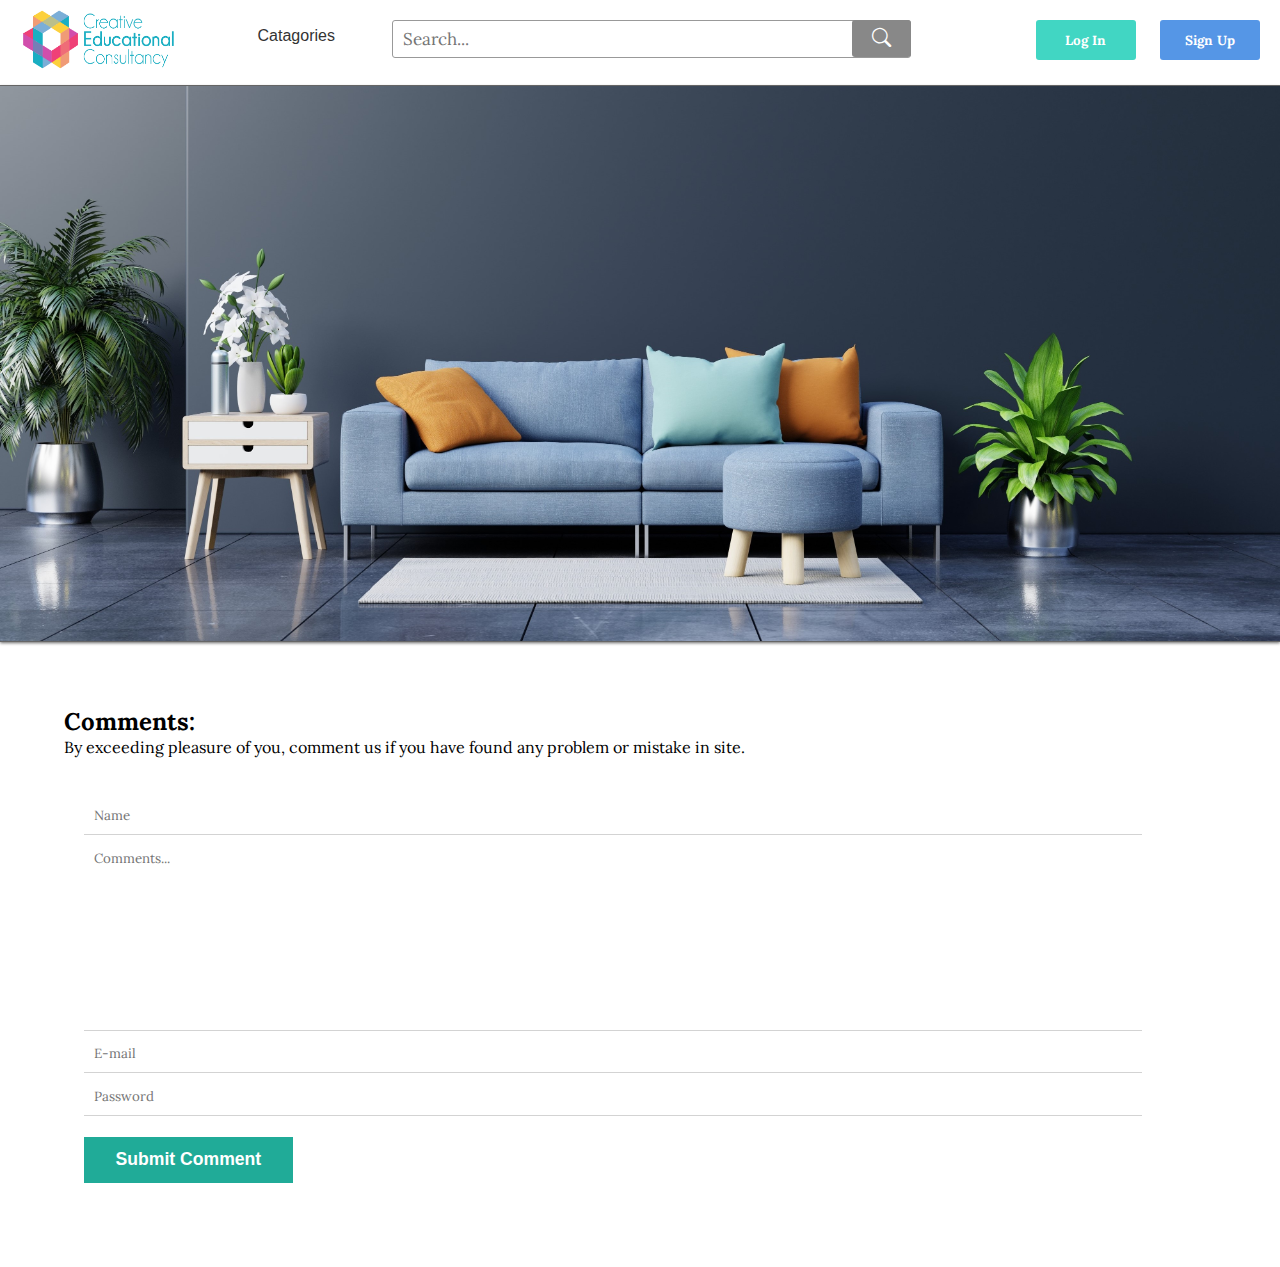
==== index.html @ 6a06fcf9 "comment section fully responsive and styled" ====
<!DOCTYPE html>
<html lang="en">
<head>
    <meta charset="UTF-8">
    <meta http-equiv="X-UA-Compatible" content="IE=edge">
    <meta name="viewport" content="width=device-width, initial-scale=1.0">
    <link rel="stylesheet" href="style.css">
    <link rel="stylesheet" href="https://cdn.jsdelivr.net/npm/bootstrap-icons@1.3.0/font/bootstrap-icons.css">
    <link href="https://cdn.lineicons.com/2.0/LineIcons.css" rel="stylesheet">
    <link rel="icon" href="./logo/125816_4728962.png">
    <title>EDU.F</title>
</head>
<body>
    <div class="main">
        <header>
            <div class="logo"><img src="logo/125816_4728962_789261.png" alt=""></div>
            <div class="catagory">
                <ul class="parent">
                    <li>Catagories
                        <ul class="child1">
                            <li><a href="#"><i class="bi bi-house-fill"></i> Home <span class="lni lni-chevron-right" id="last"></span></a></li>
                            <li><a href="#"><i class="lni lni-html5"></i> HTML <span class="lni lni-chevron-right" id="last"></span> </a></li>
                            <li><a href="#"><i class="lni lni-css3"></i> CSS <span class="lni lni-chevron-right" id="last"></span></a></li>
                            <li><a href="#"><i class="lni lni-certificate"></i> Projects <span class="lni lni-chevron-right" id="last"></span></a></li>
                            <li><a href="#"><i class="lni lni-bookmark"></i> Books <span class="lni lni-chevron-right" id="last"></span></a></li>                     
                        </ul>
                    </li>
                </ul>
            </div>
            <!-- <label for="menu" id="toggle-btn">
                <div class="toggle-btn-in"></div>
                <div class="toggle-btn-in"></div>
                <div class="toggle-btn-in"></div>
            </label>
            <input type="checkbox" id="menu"> -->
            <div id="search">
                <form action="">
                    <input type="text" class="search" placeholder="Search...">
                    <button class="searchIcon bi bi-search"></button>
                </form>
            </div>
            <div class="sign">
                <a href="Forms/Login.html" style="font: inherit; text-decoration: inherit; color: inherit;"><button class="login"> Log In</button></a>
                <a href="Forms/Signup.html" style="font: inherit; text-decoration: inherit; color: inherit;" class="f"><button class="signup"> Sign Up</button></a>
            </div>
        </header>
        <header id="index_header">
            <img src="./images/modern-living-room-interior-with-sofa-green-plants-lamp-table-dark-wall-background.jpg" alt="">
            <div id="overlay">
                <div id="in_overlay">
                    <h1>Explore your ideas!</h1>
                    <p>Lorem ipsum dolor sit amet consectetur, adipisicing elit. Nulla ipsum corporis illum
                        rerum voluptatibus alias saepe mollitia autem asperiores obcaecati.
                    </p>
                    <button>Blog</button>
                </div>
                <img src="./images/undraw_ideas_s70l.svg" alt="">
            </div>
            <h1 id="title-mob">Explore your ideas!</h1>
        </header>
        <div class="comment">
            <div class="para">
                <h2>Comments:</h2>
                <p>By exceeding pleasure of you, comment us if you have found any problem or mistake in site.</p>
            </div>
            <form action="" method="get">
                <input type="text" placeholder="Name">
                <textarea name="comments" id="comments" cols="30" rows="10" placeholder="Comments..." ></textarea>
                <input type="text" placeholder="E-mail">
                <input type="password" placeholder="Password">
                <button>Submit <span>Comment</span></button>
            </form>
        </div>
    </div>
</body>
</html>
---- style.css ----
@import url('https://fonts.googleapis.com/css2?family=Lora&display=swap');

body{
    background:white;
}
*{
    box-sizing: border-box;
    margin: 0;
    user-select:none;
    font-family: 'Lora', serif;
}
header{
    display: flex;
    border-bottom: 0.5px solid #666;
    box-shadow: 0 1px 3px #666;
    flex-flow: wrap row;
    justify-content: space-between;
}
header div.logo img{
    width: 200px;
    height: 80px;
    padding-bottom: 0;
}
li{
    margin: 0;
    padding: 0;
}
header div.catagory ul.parent{
    margin: 17px 0px;
    position: relative;
    cursor: pointer;
    color: #333;
    padding: 0;
}
header div.catagory ul.parent li{
    list-style-type: none;
    padding: 10px;
    font-family:'Lucida Sans', 'Lucida Sans Regular', 'Lucida Grande', 'Lucida Sans Unicode', Geneva, Verdana, sans-serif;
    padding-bottom: 23px;
}
header div.catagory ul.parent li:hover{
    color: #19AEC2;
}
header div.catagory ul.parent li ul.child1{
    display:none;
    position: absolute;
    margin: 20px 0px 0px -12px;
    border: 1px solid #bbb;
    width: 200px;
    background-color: #fff;
    padding-bottom: 10px;
    padding: 0;
    border-radius: 5px;
    z-index: 10;
}
header div.catagory ul.parent li ul.child1 li{
    list-style-type: none;
    padding: 10px;
    margin-top: 10px;
}
header div.catagory ul.parent li ul.child1 li a{
    text-decoration: none;
    color: #000;
}
header div.catagory ul.parent li ul.child1 li:hover a, ul.child1 li:hover i{
    color: #19AEC2;
    font-weight: 700;
}
#last{
    display: inline-block;
    font-size: 0.7rem;
    float: right;
}
header div.catagory ul.parent li:hover ul.child1{
    display: block;
}
#search{
    width: 45%;
}
header div#search form input{
    padding: 7px 75px 7px 10px;
    margin: 20px 10px 15px 0;
    font-size: 17px;
    width: 90%;
    border: 1px solid #999;
    border-radius: 3px;
    outline: none;
}
div#search form input:focus{
    border: 1px solid #555
}
header div#search form button.searchIcon {
    padding: 6px 20px 7px 20px;
    margin-left: -73px;
    border-style: none;
    background-color: #888;
    border-radius: 3px;
    font-size: 1.2rem;
    color: #fff;
}
header div#search form button.searchIcon:hover {
    background-color: #999;
}
header div.sign .login{
    margin: 20px;
    width: 100px;
    padding: 10px;
    height: 40px;
    background-color: #41d6c3;
    border-style: none;
    border-radius: 3px;
    color: #fff;
    cursor: pointer;
    font-weight: bold;
}
header div.sign .signup{
    width: 100px;
    cursor: pointer;
    padding: 10px;
    height: 40px;
    background-color: #5596e6;
    border-style: none;
    border-radius: 3px;
    color: #fff;
    margin: 20px;
    margin-left: 0;
    font-weight: bold;
}
header div.sign .login:hover{
    border: 1px solid #20ab98;
    font-size: 15px;
}
header div.sign .signup:hover{
    border: 1px solid #4984cc;
    font-size: 15px;
}
#index_header{
    width: 100%;
    position: relative;
}
#index_header img{
    width: 100%;
    height: auto;
    object-fit: scale-down;
}
#overlay{
    display: none;
    position: absolute;
    top: 0;
    width: 100%;
    background-color: #41d6c333;
    height: 100%;
}
#index_header:hover #overlay{
    display: block;
}
#in_overlay{
    position: absolute;
    color: #999;
    width: 350px;
    background-color: #fff;
    padding: 3rem;
    box-shadow: 0 2px 4px rgba(0,0,0,.08), 0 4px 12px rgba(0,0,0,.08);
    border-radius: 5px;
    top: 15%;
    left: 10%;
}
#in_overlay h1{
    color: #444;
    padding-bottom: 20px;
}
#in_overlay p{
    text-align: justify;
    padding-bottom: 20px;
}
#in_overlay button{
    padding: 0.5rem 2rem;
    font-size: 1.05rem;
    background-color: #3d70b2;
    color: white;
    font-weight: bold;
    border: 1px solid #3d70b2;
    border-radius: 3px;
}
#in_overlay button:hover{
    border: 1px solid #32609b;
    cursor: pointer;
    font-size: 1.2rem;
}
#overlay img{
    width: 48%;
    float: right;
    padding: 2rem;
}
#title-mob{
    position: absolute;
    display: none;
    color: white;
    left: 10%;
}
.toggle-btn{
    margin-top: 10px;
    padding: 3px;
    background-color: red;
}
.toggle-btn-in{
    cursor: pointer;
    width: 20px;
    height: 4px;
    margin: 1px;
    background-color: #000;
    border-radius: 3px;
}

div.comment{
    margin: 2rem 0;
    padding: 2rem 0;
    display: grid;
    grid-template-columns: repeat(12 1fr);
    grid-gap: 20px;
}
div.comment div.para{
    grid-column: 3/12;
}
div.comment form{
    grid-column: 3/12;
    padding: 20px;
}
div.comment input{
    width: 90%;
    border: none;
    border-bottom: 1px solid lightgray;
    padding: 10px;
    margin-bottom: 5px;
}
div.comment textarea{
    width: 90%;
    border: none;
    border-bottom: 1px solid lightgray;
    padding: 10px;
    resize: none;
}
div.comment button{
    font-family: Verdana, Geneva, Tahoma, sans-serif;
    /* width: 220px; */
    padding:0.8rem 2rem;
    border-style: none;
    background-color: #20ab98;
    color: white;
    font-weight: 600;
    outline: none;
    font-size: 1.1rem;
    margin-top: 1rem;
}
div.comment button span{
    font-family: inherit;
}
div.comment button:hover{
    background-color: #5596e6;
}


@media screen and (max-width:1025px){
    #search{
        width: 50%;
    }
    #in_overlay{
        top: 10%;
    }
    #in_overlay h1{
        font-size: 1.5em;
    }
}
@media screen and (max-width:800px){
    #search{
        width: 45%;
        margin-left: 50px;
    }
    #in_overlay{
        top: 5%;
        left: 4%;
        padding: 2rem;
    }
    #in_overlay h1{
        font-size: 1.5em;
    }
}
@media screen and (max-width:714px){
    header div.catagory ul.parent li ul.child1{
        left: -45px;
    }
    #in_overlay{
        display: none;
    }
    #title-mob{
        display: block;
    }
    #overlay{
        display: block;
    }
}
/* @media screen and (max-width:750px){
    #search{
        width: 100%;
    }
} */
@media screen and (max-width:600px){
    #search{
        width: 95%;
    }
    div.comment form{
        grid-column: 1/13;
        /* padding: 20px; */
    }
    div.comment div.para{
        grid-column: 1/13;
        padding: 14px;
    }
    div.comment input{
        width: 100%;
    }
    div.comment textarea{
        width: 100%;
    }
}
@media screen and (max-width:400px){

    #search{
        width: 95%;
        margin-left: 10px;
    }
    header div.logo img{
        width: 100%;
        height: auto;
    }
    header div.catagory ul.parent li ul.child1{
        left: 20px;
    }
    div.comment button span{
        display: none;
    }
}
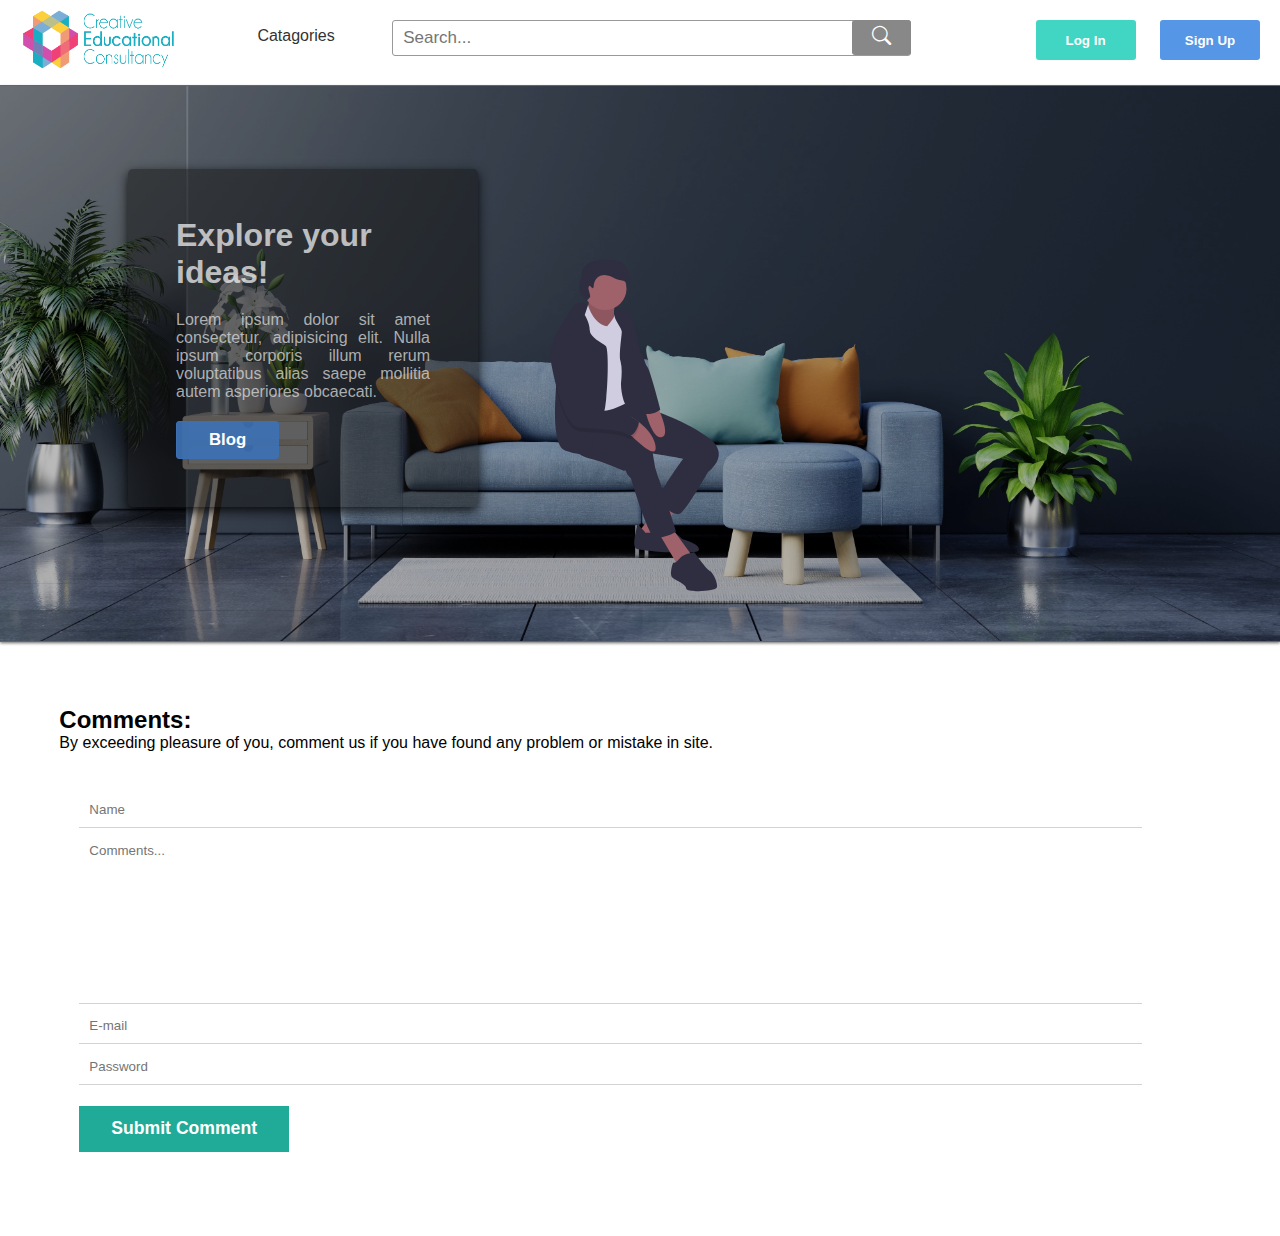
==== commit 7a85a365: "animated header" ====
--- a/index.html
+++ b/index.html
@@ -40,8 +40,8 @@
                 </form>
             </div>
             <div class="sign">
-                <a href="Forms/Login.html" style="font: inherit; text-decoration: inherit; color: inherit;"><button class="login"> Log In</button></a>
-                <a href="Forms/Signup.html" style="font: inherit; text-decoration: inherit; color: inherit;" class="f"><button class="signup"> Sign Up</button></a>
+                <a href="forms/login.html" style="font: inherit; text-decoration: inherit; color: inherit;"><button class="login"> Log In</button></a>
+                <a href="" style="font: inherit; text-decoration: inherit; color: inherit;" class="f"><button class="signup"> Sign Up</button></a>
             </div>
         </header>
         <header id="index_header">
@@ -54,7 +54,38 @@
                     </p>
                     <button>Blog</button>
                 </div>
-                <img src="./images/undraw_ideas_s70l.svg" alt="">
+                <div id="img">
+                    <svg id="bafbdcdd-db4a-4743-9ceb-46364dc67d6e" data-name="Layer 1"
+                        xmlns="http://www.w3.org/2000/svg" width="851" height="746.0542" viewBox="0 0 851 746.0542">
+                        <path d="M578.93617,366.38074s42.34638,1.1513,49.34015,3.69576,10.12111,20.7396,10.12111,20.7396l-32.87919,10.33437-24.59189-1.393-18.50788,1.30783L572.75268,374Z" transform="translate(-174.5 -76.9729)" fill="#2f2e41"/>
+                        <path d="M580.76275,352.48561s2.78616,10.76072-3.39733,18.38S603.9475,405.6353,603.9475,405.6353l17.28539-2.971s-3.8097-33.064,1.30766-41.43662S580.76275,352.48561,580.76275,352.48561Z" transform="translate(-174.5 -76.9729)" fill="#9f616a"/>
+                        <path d="M580.76275,352.48561s2.78616,10.76072-3.39733,18.38S603.9475,405.6353,603.9475,405.6353l17.28539-2.971s-3.8097-33.064,1.30766-41.43662S580.76275,352.48561,580.76275,352.48561Z" transform="translate(-174.5 -76.9729)" opacity="0.1"/>
+                        <polygon points="521.22 590.132 483.081 640.709 509.109 655.905 544.931 597.296 521.22 590.132" fill="#9f616a"/>
+                        <path d="M668.96761,718.53491s-14.04443-16.31874-13.419-12.67971-9.993,34.49974-.11362,37.48486,94.60062,10.90261,95.76622,1.33594S725.927,728.41415,725.927,728.41415s-15.70758-15.09625-19.19024-13.561S668.96761,718.53491,668.96761,718.53491Z" transform="translate(-174.5 -76.9729)" fill="#2f2e41"/>
+                        <polygon points="512.663 638.435 543.126 690.333 566.125 677.014 535.407 634.525 512.663 638.435" fill="#9f616a"/>
+                        <path d="M735.25164,591.93625l-9.04068,12.7935s-43.09961,59.85933-38.52238,64.6924,23.63955,23.09926,33.33415,19.5597S765.16,624.261,765.16,624.261l-8.984-35.92119Z" transform="translate(-174.5 -76.9729)" fill="#2f2e41"/>
+                        <path d="M549.59,579.82562s9.652,18.01033,34.116,24.10848,50.02251,18.56461,50.93227,18.40824,3.48266-1.53523,4.10813,2.1038,7.33495,9.97889,7.33495,9.97889,27.02289,91.82859,37.343,91.92807,31.52877-7.29237,31.96943-10.178-31.60014-96.66167-31.91287-98.48119L679.728,595.85974s42.37483,6.7662,46.32659,7.96025S765.16,624.261,765.16,624.261s35.83585-25.82869,2.3169-51.913-91.13226-45.21755-91.13226-45.21755l-20.66857-5.81387-18.01336-1.07517-2.65227-10.17093-42.66206,2.46143-44.52122,18.89181Z" transform="translate(-174.5 -76.9729)" fill="#2f2e41"/>
+                        <circle cx="431.39477" cy="263.7" r="33.23151" fill="#9f616a"/>
+                        <path d="M575.8302,367.38291l3.99683-.687s7.21885,27.79487,29.55057,32.38624c0,0,11.01915-13.20039,10.54876-15.4277s8.72665-14.111,13.61662-7.45845-1.19372,123.84077,2.91441,125.94457,12.92142,4.33553,5.82817,12.11113-35.26728,18.2379-41.50765,14.62731-18.99129-34.20115-24.50673-44.49277-14.343-45.30305-14.343-45.30305-11.27257-38.33772-4.33569-47.02309S575.8302,367.38291,575.8302,367.38291Z" transform="translate(-174.5 -76.9729)" fill="#d0cde1"/>
+                        <path d="M607.63458,511.65358a189.57234,189.57234,0,0,1-3.80657,24.26808c-1.62981,6.508-3.52744,10.43726-5.693,10.26986-5.52564-.413-8.03729,7.69124-9.33222,17.03456-1.38419,9.91264-1.38419,21.22057-2.14325,25.2169-1.00462,5.28008-7.43445,9.30987-20.28293,8.1266a90.65925,90.65925,0,0,1-22.3481-5.481c-17.34708-6.307-16.83363-57.45529-13.93125-95.40906,1.77486-23.26347,4.44281-41.58172,4.44281-41.58172s-5.26885-15.71735-6.95445-26.48955a35.2107,35.2107,0,0,1-.50235-5.94976c.25673-9.4103,17.43641-34.83936,27.81787-50.67949,10.39264-15.84012,24.5695-4.21953,24.5695-4.21953l-4.934,14.89124s7.64654,11.79917,7.70241,23.029,18.30708,19.33411,24.85968,24.77042C611.21782,432.866,611.1174,478.46637,607.63458,511.65358Z" transform="translate(-174.5 -76.9729)" fill="#2f2e41"/>
+                        <path d="M622.06438,372.08082s1.19752,1.41555,6.681.72495c6.5762-.82821,15.61831,1.4471,17.719,7.72578,3.85229,11.51411,14.71265,58.35239,14.71265,58.35239s4.52051,53.54776,6.55328,65.3746,1.02354,22.30328,3.02786,28.51521-19.78726-11.58514-27.81871-9.26808-13.19156-27.70493-12.18233-38.18136,1.8621-21.86262-.92406-32.62334,2.15346-39.24041,1.96865-45.76508S614.09232,383.96685,622.06438,372.08082Z" transform="translate(-174.5 -76.9729)" fill="#2f2e41"/>
+                        <path d="M645.578,538.50662s35.18569,19.19574,38.5531,46.51753S637.069,558.56951,637.069,558.56951Z" transform="translate(-174.5 -76.9729)" fill="#9f616a"/>
+                        <path d="M665.66354,519.13159s10.78165,54.34487,27.57717,51.4581-9.382-54.58544-9.382-54.58544Z" transform="translate(-174.5 -76.9729)" fill="#9f616a"/>
+                        <path d="M723.18359,756.04805s-8.6,9.90785-10.73228,8.40107-7.03635,19.00543-2.61549,22.92875,21.45041,10.36265,21.63522,16.88731,45.85749,5.231,47.49219-1.60642-5.72869-22.4312-10.90294-25.28839-24.3062-29.15464-24.3062-29.15464S728.77005,750.40469,723.18359,756.04805Z" transform="translate(-174.5 -76.9729)" fill="#2f2e41"/>
+                        <path d="M639.9734,571.74336c-8.16006-5.76008-30.94346-7.1889-51.17065-8.51728-8.87443-.56932-17.25776-1.12746-23.69876-2.03165-6.20656-.85957-11.788-6.53033-16.74432-14.98063-7.51259-12.80379-13.5852-32.004-18.26245-50.53429,1.77486-23.26347,4.44281-41.58172,4.44281-41.58172s-5.26885-15.71735-6.95445-26.48955a14.17612,14.17612,0,0,1,4.48749-4.041c21.455-9.20938,41.93887,81.422,44.53984,95.64358.04469.23437.07815.45764.11167.64739,1.26134,7.32285,14.89124,13.58527,27.10343,16.0634,7.52376,1.52931,14.52291,1.6298,17.749-.35722,8.47258-5.20187,34.52676,15.61685,36.50255,16.20852C660.05541,552.37573,651.69442,580.03737,639.9734,571.74336Z" transform="translate(-174.5 -76.9729)" opacity="0.1"/>
+                        <path d="M532.07668,417.9883s-15.5938,7.36339-8.74209,41.7778,20.6546,92.92317,41.76383,95.85139,63.14288,2.26,74.87024,10.5473,20.08569-19.375,18.10981-19.97208-28.032-21.40766-36.50407-16.205-42.81548-3.88056-44.84825-15.70741S553.88241,408.62058,532.07668,417.9883Z" transform="translate(-174.5 -76.9729)" fill="#2f2e41"/>
+                        <path d="M644.44592,401.48442l17.138,39.767s1.72533-.86074,3.72966,5.35119,2.94253,11.67048,6.45363,15.75017,19.13352,62.2757,19.60262,65.005-21.57707,12.13832-26.50318,4.55531S644.44592,401.48442,644.44592,401.48442Z" transform="translate(-174.5 -76.9729)" fill="#2f2e41"/>
+                        <path d="M586.98815,340.21033c1.27358-.34005,1.46068-2.031,1.50337-3.34847.22859-7.05539,4.4771-14.295,11.23078-16.34894a18.88129,18.88129,0,0,1,7.95871-.438,30.14537,30.14537,0,0,1,10.77823,3.59581c1.759.98892,3.48436,2.18,5.47953,2.482,1.31767.1995,7.02305,1.85833,8.33513,2.09178,2.88475.51325,5.56568,3.09425,8.33384,2.13381,2.64832-.91886,3.23456-4.34783,3.29857-7.15029.14583-6.38457-4.70095-15.22107-8.97-19.9707-3.23965-3.60433-8.11764-5.26813-12.88608-6.13328a85.79023,85.79023,0,0,0-16.85259-1.02522c-7.63115.1361-15.47383.72511-22.355,4.027s-12.66118,9.87349-12.991,17.49873c-.06871,1.58841.09515,3.18344-.0384,4.76771-.3258,3.86482-2.37806,7.35567-3.34078,11.11282a20.33478,20.33478,0,0,0,2.83974,16.25034c2.5538,3.75828,6.56761,7.15739,6.42,11.69885l5.53742-5.73689a4.54729,4.54729,0,0,0,1.35239-5.55565l-1.96-7.64516a6.89794,6.89794,0,0,1-.16972-4.25467C582.59337,333.06983,584.86469,340.77728,586.98815,340.21033Z" transform="translate(-174.5 -76.9729)" fill="#2f2e41"/>
+                    </svg>
+                    <svg id="bafbdcdd-db4a-4743-9ceb-46364dc67d6" data-name="Layer 1"
+                        xmlns="http://www.w3.org/2000/svg" width="851" height="746.0542" viewBox="0 0 851 746.0542">
+                        <path id="circle" d="M756.30685,306.37888a146.90034,146.90034,0,1,1,68.15863,54.72543,47.51816,47.51816,0,1,1-68.15863-54.72543Z" transform="translate(-174.5 -76.9729)" fill="#3d70b2"/>
+                        <rect id="line-1" x="790.97254" y="195.00306" width="174.74595" height="13.79573" transform="translate(1582.19103 326.82895) rotate(-180)" fill="#fff"/>
+                        <rect id="line-2" x="790.97254" y="217.99595" width="174.74595" height="13.79573" transform="translate(1582.19103 372.81473) rotate(-180)" fill="#fff"/>
+                        <rect id="line-3" x="790.97254" y="240.98884" width="174.74595" height="13.79573" transform="translate(1582.19103 418.8005) rotate(-180)" fill="#fff"/>
+                    </svg>
+                </div>
+                <!-- <img src="./images/undraw_ideas_s70l.svg" alt=""> -->
             </div>
             <h1 id="title-mob">Explore your ideas!</h1>
         </header>
--- a/style.css
+++ b/style.css
@@ -7,7 +7,7 @@
     box-sizing: border-box;
     margin: 0;
     user-select:none;
-    font-family: 'Lora', serif;
+    font-family: sf pro text,-apple-system,BlinkMacSystemFont,Roboto,segoe ui,Helvetica,Arial,sans-serif,apple color emoji,segoe ui emoji,segoe ui symbol;
 }
 header{
     display: flex;
@@ -64,7 +64,7 @@
 }
 header div.catagory ul.parent li ul.child1 li:hover a, ul.child1 li:hover i{
     color: #19AEC2;
-    font-weight: 700;
+    font-weight: 500;
 }
 #last{
     display: inline-block;
@@ -144,29 +144,77 @@
     object-fit: scale-down;
 }
 #overlay{
+    display: block;
+    position: absolute;
+    top: 0;
+    width: 100%;
+    background-color: #0004;
+    height: 100%;
+    transition: all 500ms ease-in;
+}
+#bafbdcdd-db4a-4743-9ceb-46364dc67d6{
     display: none;
-    position: absolute;
-    top: 0;
-    width: 100%;
-    background-color: #41d6c333;
-    height: 100%;
+    width: 100%;
+    height: auto;
+    position: absolute;
+    left: 0;
 }
 #index_header:hover #overlay{
-    display: block;
+    background-color: #d8dda822;
+    /* background-color: #41d6c322; */
+    transition: all 500ms ease-in;
+}
+#index_header:hover #bafbdcdd-db4a-4743-9ceb-46364dc67d6{
+    display: inline;
+    transition: all 500ms ease-in;
+}
+@keyframes cir{
+    from {opacity: 0;}
+    to {opacity: 1;}
+}
+#circle{
+    animation: cir 500ms ease;
+}
+#index_header:hover #circle{
+    animation: cir 500ms ease;
+}
+
+@keyframes a {
+    0% {width: 0;}
+    50% {width: 0;}
+}
+#line-1{
+    animation: a 1s ease;
+}
+#index_header:hover #line-1{
+    animation: a 1s ease;
+}
+#line-2{
+    animation: a 1s ease;
+}
+#index_header:hover #line-2{
+    animation: a 1s ease;
+}
+#line-3{
+    animation: a 1s ease;
+}
+#index_header:hover #line-3{
+    animation: a 1s ease;
 }
 #in_overlay{
     position: absolute;
-    color: #999;
+    color: rgba(221, 221, 221, 0.755);
     width: 350px;
-    background-color: #fff;
+    background-color: rgba(20, 20, 20, 0.5);
     padding: 3rem;
-    box-shadow: 0 2px 4px rgba(0,0,0,.08), 0 4px 12px rgba(0,0,0,.08);
+    box-shadow: 0 2px 4px rgba(0,0,0,.08), 0 4px 12px rgba(0,0,0,0.8);
     border-radius: 5px;
     top: 15%;
     left: 10%;
+    z-index: 1;
 }
 #in_overlay h1{
-    color: #444;
+    color: rgba(255, 255, 255, 0.707);
     padding-bottom: 20px;
 }
 #in_overlay p{
@@ -176,7 +224,7 @@
 #in_overlay button{
     padding: 0.5rem 2rem;
     font-size: 1.05rem;
-    background-color: #3d70b2;
+    background-color: #3d70b2ee;
     color: white;
     font-weight: bold;
     border: 1px solid #3d70b2;
@@ -187,10 +235,16 @@
     cursor: pointer;
     font-size: 1.2rem;
 }
-#overlay img{
+#bafbdcdd-db4a-4743-9ceb-46364dc67d6e{
+    width: 100%;
+    height: auto;
+}
+#overlay #img{
     width: 48%;
-    float: right;
+    position: relative;
+    left: 23%;
     padding: 2rem;
+    z-index: 0;
 }
 #title-mob{
     position: absolute;
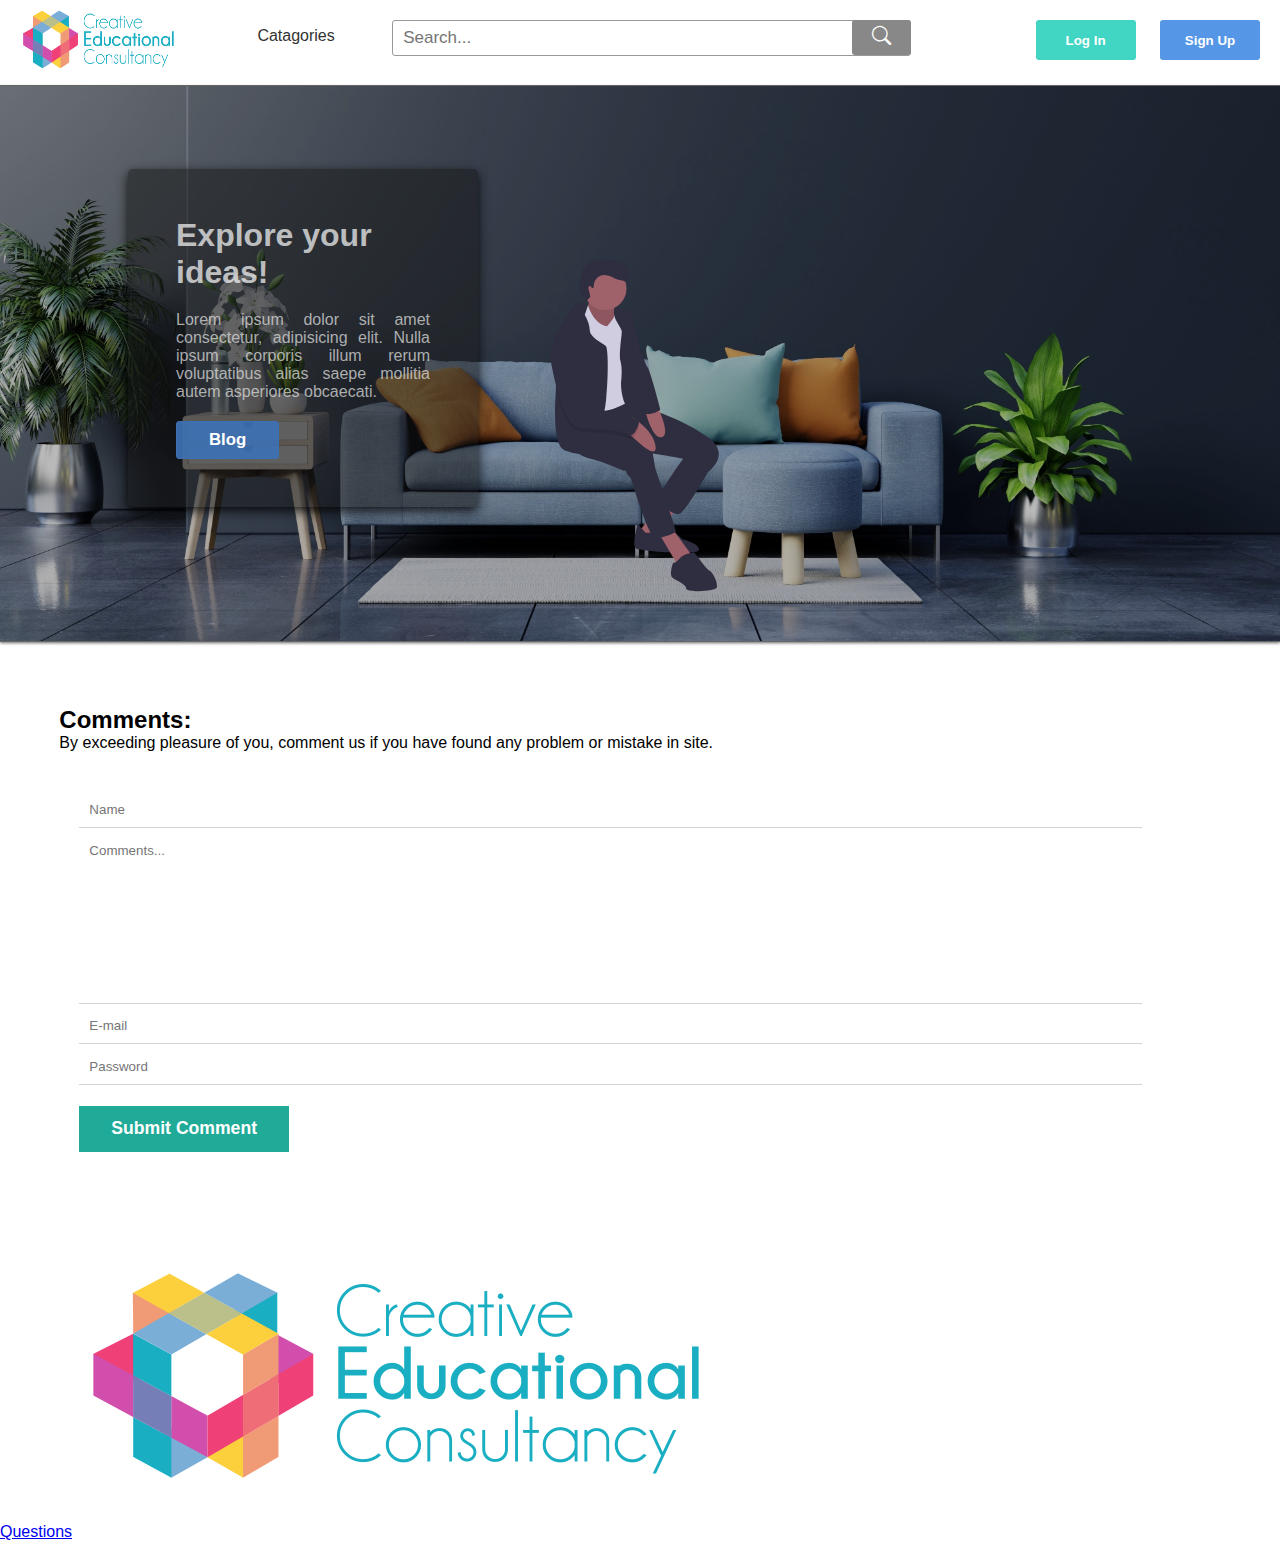
==== commit d453faf2: "refactor" ====
--- a/index.html
+++ b/index.html
@@ -8,7 +8,7 @@
     <link rel="stylesheet" href="https://cdn.jsdelivr.net/npm/bootstrap-icons@1.3.0/font/bootstrap-icons.css">
     <link href="https://cdn.lineicons.com/2.0/LineIcons.css" rel="stylesheet">
     <link rel="icon" href="./logo/125816_4728962.png">
-    <title>EDU.F</title>
+    <title>CEC</title>
 </head>
 <body>
     <div class="main">
@@ -102,6 +102,15 @@
                 <button>Submit <span>Comment</span></button>
             </form>
         </div>
+        <footer>
+            <div>
+                <img src="./logo/125816_4728962_789261.png" alt="">
+                <div>
+                    <a href="#">Questions</a>
+                    <a href="#"></a>
+                </div>
+            </div>
+        </footer>
     </div>
 </body>
 </html>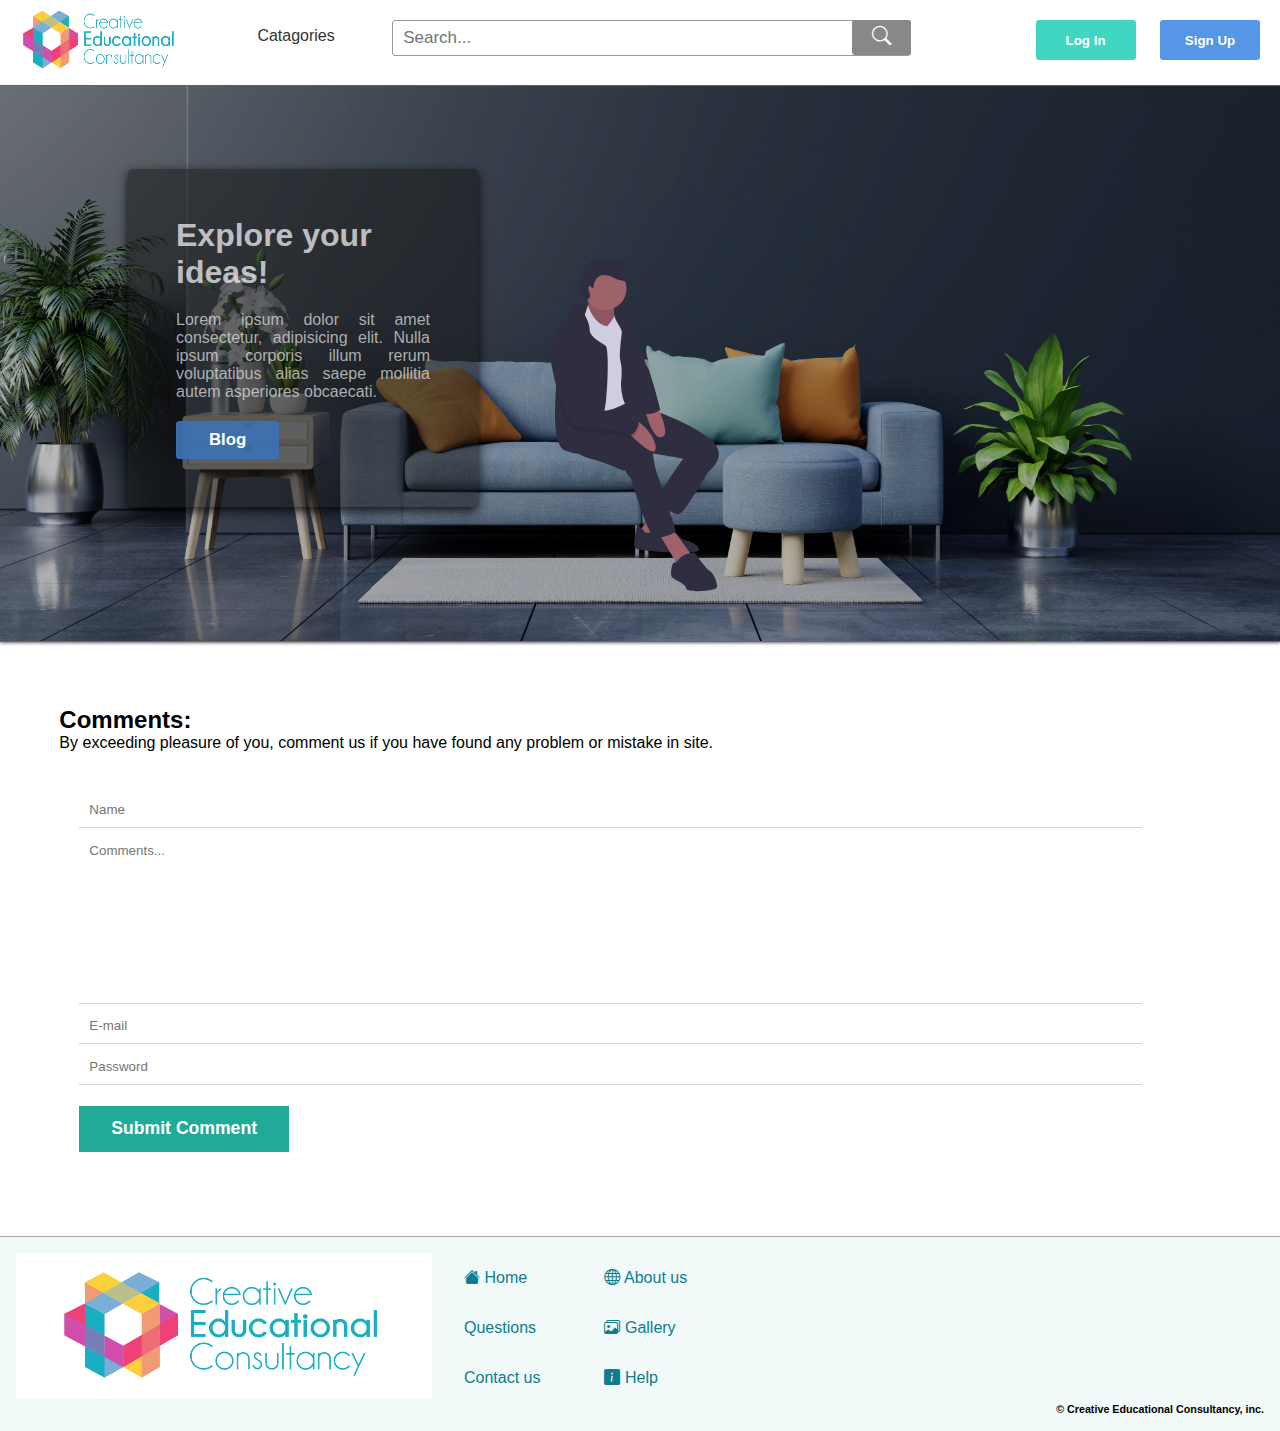
==== commit f2aea607: "footer added" ====
--- a/index.html
+++ b/index.html
@@ -102,14 +102,21 @@
                 <button>Submit <span>Comment</span></button>
             </form>
         </div>
-        <footer>
-            <div>
+        <footer>                
                 <img src="./logo/125816_4728962_789261.png" alt="">
-                <div>
-                    <a href="#">Questions</a>
-                    <a href="#"></a>
+                <div class="foot">
+                    <div>
+                        <a href="#" class="bi bi-house-fill"> Home</a>
+                        <a href="#" class="lni lni-question-circle"> Questions</a>
+                        <a href="#" class="lni lni-phone-set"> Contact us</a>
+                    </div>
+                    <div>
+                        <a href="#" class="bi bi-globe"> About us</a>
+                        <a href="#" class="bi bi-images"> Gallery</a>
+                        <a href="#" class="bi bi-info-square-fill"> Help</a>
+                    </div>
                 </div>
-            </div>
+                <h6>&copy; Creative Educational Consultancy, inc.</h6>
         </footer>
     </div>
 </body>
--- a/style.css
+++ b/style.css
@@ -313,6 +313,41 @@
     background-color: #5596e6;
 }
 
+footer{
+    display: grid;
+    grid-template-columns: repeat(12, 1fr);
+    background-color: #20ab9810;
+    border-top: 1px solid #aaa;
+    padding: 1rem;
+}
+div.foot{
+    display: flex;
+    flex-wrap: wrap;
+    grid-column: 5/13;
+    justify-content: start;
+}
+.foot div{
+    display: flex;
+    flex-direction: column;
+    margin: 0 1rem;
+}
+
+.foot div a{
+    color: #0f7c90;
+    text-decoration: none;
+    font-size: 1rem;
+    margin: 1rem;
+}
+
+footer img{
+    grid-column: 1/5;
+    width: 100%;
+}
+footer h6{
+    grid-column: 10/13;
+    justify-self: end;
+}
+
 
 @media screen and (max-width:1025px){
     #search{
@@ -324,6 +359,16 @@
     #in_overlay h1{
         font-size: 1.5em;
     }
+    div.foot {
+        grid-column: 6/13;
+    }
+    footer img{
+        grid-column: 1/6;
+    }
+    footer h6{
+        grid-column: 9/13;
+    }
+    
 }
 @media screen and (max-width:800px){
     #search{
@@ -338,6 +383,15 @@
     #in_overlay h1{
         font-size: 1.5em;
     }
+    div.foot {
+        grid-column: 7/13;
+    }
+    footer img{
+        grid-column: 1/7;
+    }
+    footer h6{
+        grid-column: 9/13;
+    }
 }
 @media screen and (max-width:714px){
     header div.catagory ul.parent li ul.child1{
@@ -351,6 +405,15 @@
     }
     #overlay{
         display: block;
+    }
+    div.foot {
+        grid-column: 1/13;
+    }
+    footer img{
+        grid-column: 1/7;
+    }
+    footer h6{
+        grid-column: 1/13;
     }
 }
 /* @media screen and (max-width:750px){
@@ -376,6 +439,9 @@
     div.comment textarea{
         width: 100%;
     }
+    footer img{
+        grid-column: 1/9;
+    }
 }
 @media screen and (max-width:400px){
 
@@ -393,4 +459,7 @@
     div.comment button span{
         display: none;
     }
-}
+    footer img{
+        grid-column: 1/12;
+    }
+}
